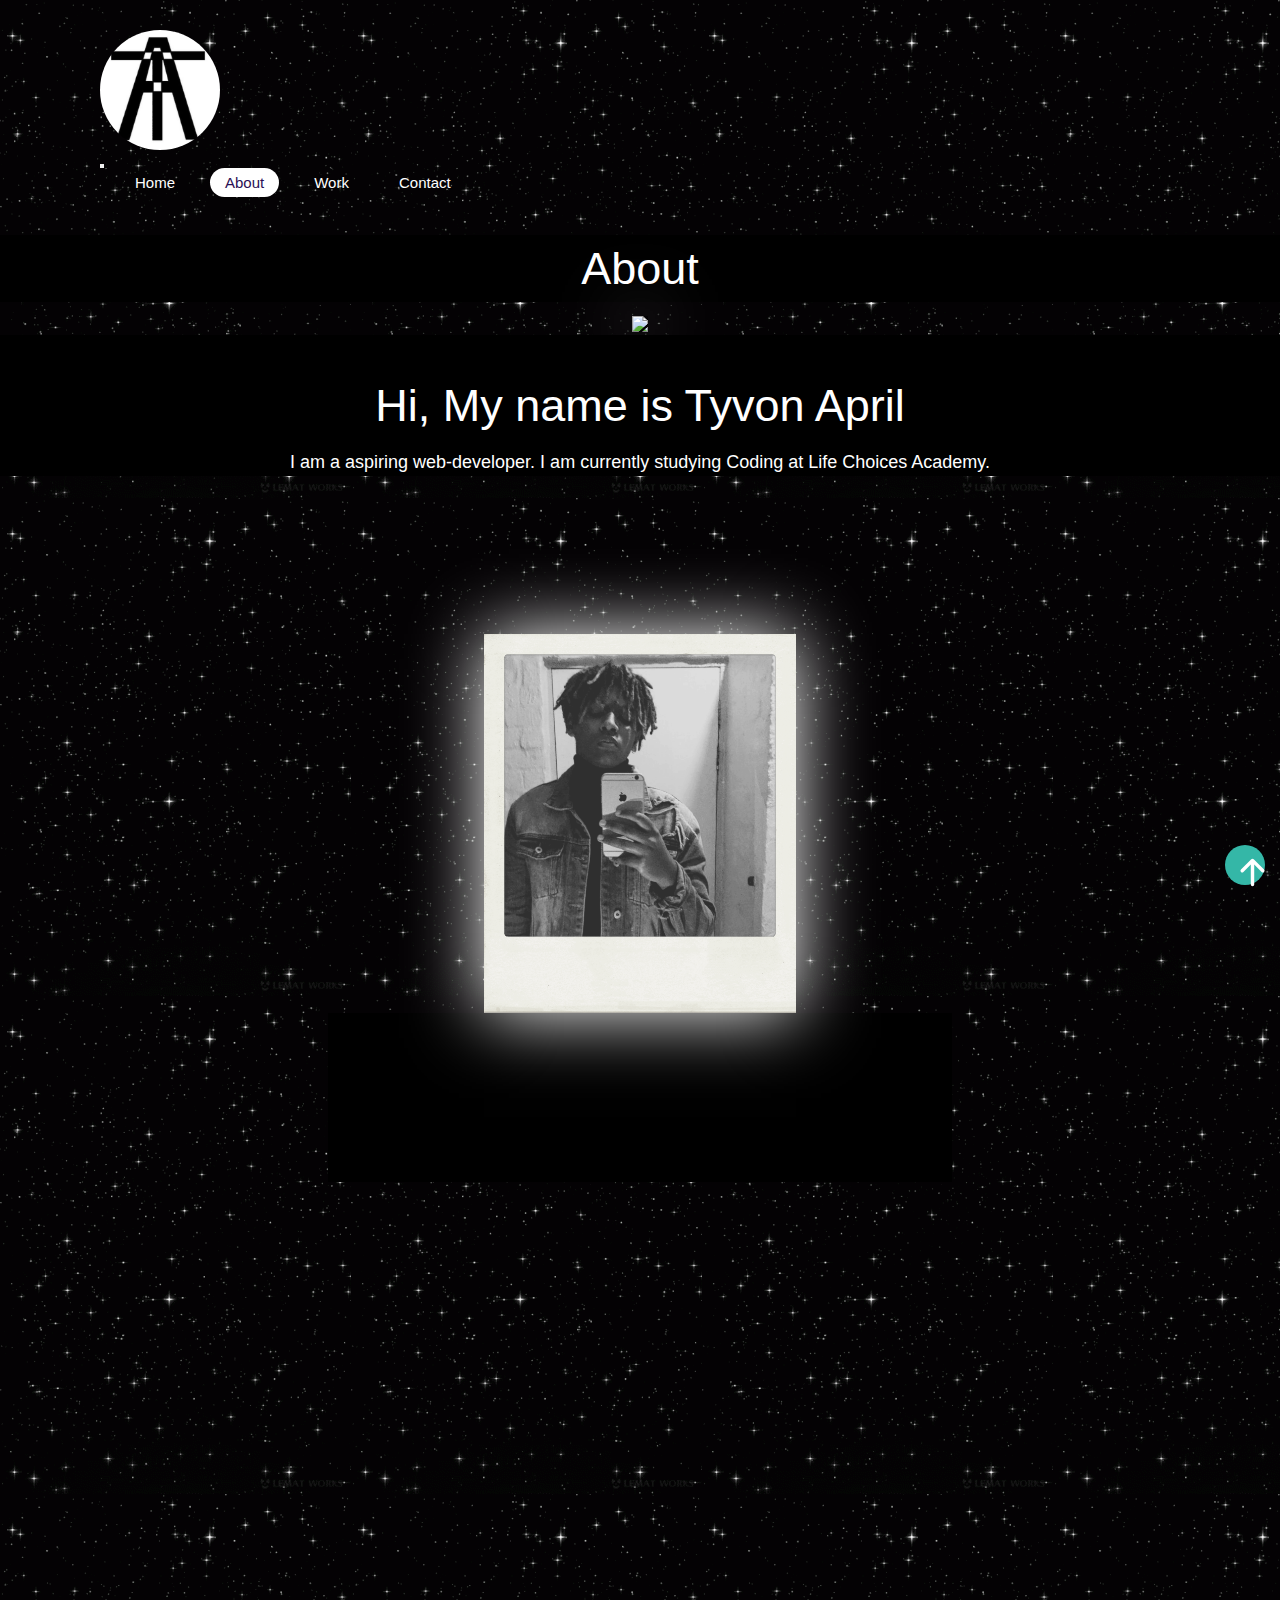
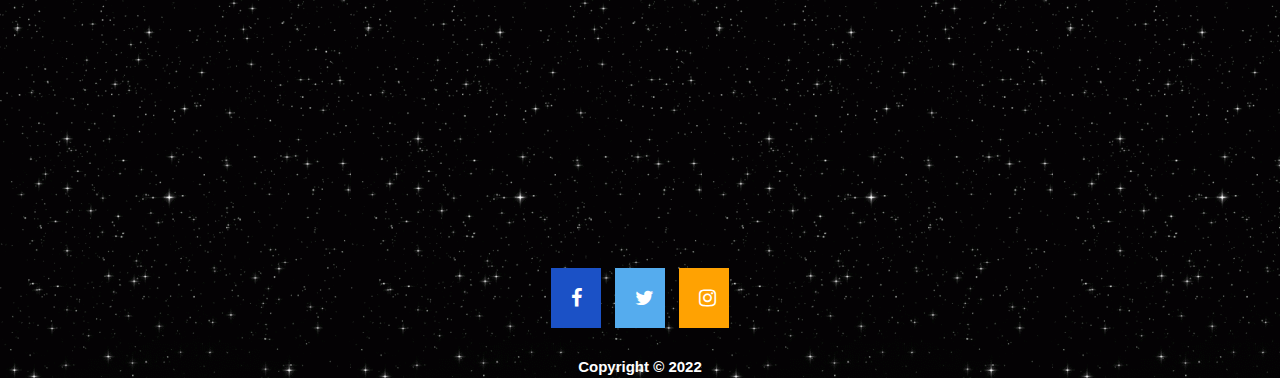
==== html/About.html @ 4101f2dd "Portfolio" ====
<!DOCTYPE html>
<html lang="en">
<head>
    <meta charset="UTF-8">
    <meta http-equiv="X-UA-Compatible" content="IE=edge">
    <meta name="viewport" content="width=device-width, initial-scale=1.0">
    <link rel="stylesheet" href="https://cdnjs.cloudflare.com/ajax/libs/font-awesome/4.7.0/css/font-awesome.min.css">
    <link rel="stylesheet" href="https://www.w3schools.com/w3css/4/w3.css">
    <link rel="stylesheet" href="path/to/bootstrap/css/bootstrap.min.css">
<link rel="stylesheet" href="path/to/font-awesome/css/font-awesome.min.css">
    <!-- CSS Bootstrap -->
    <link href="https://cdn.jsdelivr.net/npm/bootstrap@5.2.2/dist/css/bootstrap.min.css" rel="stylesheet" integrity="sha384-Zenh87qX5JnK2Jl0vWa8Ck2rdkQ2Bzep5IDxbcnCeuOxjzrPF/et3URy9Bv1WTRi" crossorigin="anonymous">
     <!-- AOS -->
     <link href="https://unpkg.com/aos@2.3.1/dist/aos.css" rel="stylesheet">
    <link rel="stylesheet" href="../styles/style.css">
    <title>Tyvon's Website</title>
</head>
<body>
    <header>
        <nav class="navbar navbar-expand-lg navbar-dark">
          <div class="container-fluid" id="box">
            <img
              class="icon"
              src="../assets/img/Screenshot 2022-10-07 094215.png"
              alt="logo"
            /><br />
  
            <button
              class="navbar-toggler ms-5"
              type="button"
              data-bs-toggle="collapse"
              data-bs-target="#navbarSupportedContent"
              aria-controls="navbarSupportedContent"
              aria-expanded="false"
              aria-label="Toggle navigation"
            >
              <span class="navbar-toggler-icon"></span>
            </button>
            <div class="collapse navbar-collapse" id="navbarSupportedContent">
              <ul class="navbar-nav me-auto mb-2 mb-lg-0">
                <br />
                <ul class="d-flex flex-column flex-sm-row">
                  <li><a href="../index.html" class="index">Home</a></li>
                  <li><a href="../html/About.html" class="active">About</a></li>
                  <li><a href="../html/Work.html" class="Work">Work</a></li>
                  <li>
                    <a href="../html/Contact.html" class="Contact">Contact</a>
                  </li>
                </ul>
              </ul>
            </div>
          </div>
        </nav>
      </header>
    <section class="body" id="About">
        <h1 data-aos="zoom-in">About</h1>
        
            <img class="main1" src="../assets/img/DSC_3544.JPG" width="25%" data-aos="zoom-in"><br>
                <div class="text"  data-aos="zoom-in">
               <br> <h2>Hi, My name is Tyvon April</h2>
                <p>I am a aspiring web-developer. I am currently studying Coding at Life Choices Academy.
                </p>
            </div>
        </div>

        <div class="container">
            <img class="main1" src="../assets/img/20220831_20_14_02.jpg" width="50%" data-aos="zoom-in"><br>
            <div class="text">
        <br>  <h2  data-aos="zoom-in">My Hobbies</h2>
        <p  data-aos="zoom-in">I enjoy coding in my free time, this includes web development, game development etc. </p>
        </div>
    </div>
    
    <div class="bord">
    <div class="container text-center" id="col" data-aos="zoom-in">
        <div class="row">
            <h2>My Interests</h2>
          <div class="col bg-gradient ">
            <P><b>Coding <img src="https://img.icons8.com/color/48/null/laptop--v1.png"/></b></P> 
          </div>
          <div class="col bg-gradient">
            <p><b>Art <br><img src="https://img.icons8.com/emoji/48/null/artist-palette.png"/></b></p>
          </div>
          <div class="col bg-gradient">
            <p><b>Games<img src="https://img.icons8.com/external-linector-lineal-color-linector/64/null/external-order-online-shopping-linector-lineal-color-linector.png"/></b></p>
          </div>
        <div class="col bg-gradient">
          <p><b>Fitness<img src="https://img.icons8.com/external-flaticons-lineal-color-flat-icons/64/null/external-fitness-summer-travel-flaticons-lineal-color-flat-icons-3.png"/></b></p>
        </div>   
        <div class="col bg-gradient">
          <p><b>Music &#127926; </b></p>
        </div>
        </div>
      </div>
    </div>
    <footer>
   
        <a href="#" class="fa fa-facebook"></a>
        <a href="#" class="fa fa-twitter"></a>
        <a href="#" class="fa fa-instagram"></a><br>
    <br><p>Copyright &copy; 2022</p>
    </footer>
    <a href="#" class="back-to-top d-flex align-items-center justify-content-center active">
        <svg xmlns="http://www.w3.org/2000/svg" width="55" height="55" fill="currentColor" class="bi bi-arrow-up-short" viewBox="0 0 16 16">
          <path fill-rule="evenodd" d="M8 12a.5.5 0 0 0 .5-.5V5.707l2.146 2.147a.5.5 0 0 0 .708-.708l-3-3a.5.5 0 0 0-.708 0l-3 3a.5.5 0 1 0 .708.708L7.5 5.707V11.5a.5.5 0 0 0 .5.5z"/>
        </svg>
      
      </a>
  
         <!-- JavaScript Bundle with Popper -->
         <script src="https://cdn.jsdelivr.net/npm/bootstrap@5.2.2/dist/js/bootstrap.bundle.min.js" integrity="sha384-OERcA2EqjJCMA+/3y+gxIOqMEjwtxJY7qPCqsdltbNJuaOe923+mo//f6V8Qbsw3" crossorigin="anonymous"></script>
          <!-- AOS -->
    <script src="https://unpkg.com/aos@2.3.1/dist/aos.js"></script>
    <script>
      AOS.init();
    </script>
</body>
</html>
---- styles/style.css ----
*{
    margin: 0;
    padding: 0;
    box-sizing: border-box;
    font-family: Arial, Helvetica, sans-serif;

}
body {
    background-image: url('../assets/img/stars-galaxy.gif');
}

header{
    /* position: absolute; */
    top: 0;
    left: 0;
    width: auto;
    padding: 30px 100px;
    display: flex;
    justify-content: space-between;
    /* align-items: center; */
}

.icon { 
    width: 8em;
    border-radius: 4em;
}
.icon:hover { 
    box-shadow: 0 0 6px 4px rgb(249, 246, 246);
    scale: 1.1;
}
header ul{
    display: flex;
    justify-content: center;
    align-items: center;
}
header ul li{
    list-style: none;
    margin-left:  20px;
}
header ul li a{
    text-decoration: none;
    padding: 6px 15px;
    color: #fff;
    border-radius: 20px;
}
header ul li a:hover,
header ul li .active{

    background: #fff;
    color: #2b1055
}
section{
    position: relative;
    width: 100%;
    height: 100vh;
    padding: 1000px,   
    
}
.hd1{
    position: absolute;
    top: 40%;
    width: 100%;
    text-align: center;
    font-size: 50px;
    text-shadow: 10px 10px 20px black;
}
.body{
    text-align: center;
    color: #fff;
}
body{
    min-height: 100vh;
    color: white;
}
.main1{
    box-shadow: 0 0 70px white;
}
.main1:hover{
    box-shadow: 0 0 6px 4px;
    
}
/* .Testi {
    align-items: center;
    display: inline-flex;
    height: fit-content;
    justify-content: space-between;
    gap: 10px;
} */
.testi2{
    height: 150px;
    width: 150px;
}
.text{
    background-color: black;
    font-size: large;
}
h1 , h2{
    font-size: 45px;
    background-color: black;
    text-align: center;
}
ul {
    list-style: none;
}
.numbers {
    display: inline-flex;
    gap: 30px;
    font-size: large;
    background-color: black;
}
.para{
    font-size: large;
    background-color: black;
}
#col{
    font-size: 30px;
}

.container{
    margin: 150px auto;
    width: 50%;
    padding: 8px;
}

.large-header{
    position: relative;
    width: 100%;
    height: 280px;
    background: #111;
    overflow: hidden;
    background-size: cover;
    background-position: center center;
    z-index: 1;
    
}

.demo .large-header{
    background-image: url("https://s3-us-west-2.amazonaws.com/s.cdpn.io/499416/demo-bg.jpg");
}

.main-title{
    position: absolute;
    margin: 0;
    padding: 0;
    color: #f9f1e9;
    text-align: center;
    top:50%;
    left: 50%;
    -webkit-transform: translate3d(-50%,-50%,0);
    transform: translate(-50%,-50%,0);
}

.demo .main-title{
    text-transform: uppercase;
    font-size: 4.2em;
    letter-spacing: 0.1em;
}

.main-title .thin{
    font-weight: 200;
}

@media only screen and (max-width: 768px){
    .demo .main-title{
        font-size: 3em;

    }
    .box{
        max-width: 800px;
    }
}
@media screen and (min-width: 100px) {
    .demo .main-title{
        font-size: 3em;
        
    }
    .box{
        min-width: 200px
    } 
}
@import "compass/css3";

@keyframes fadeIn { 
  from { opacity: 0; } 
}
.w3-animate-fading{
    animation: fadeIn 1s infinite alternate;
}
/* footer */
footer p {
    font-weight: bold;
}


.fa {
    padding: 20px;
    font-size: 20px;
    width: 50px;
    align-items: center;
    text-decoration: none;
    margin: 5px 5px;
  }
  
  .fa:hover {
      opacity: 0.7;
      color: aqua;
  }
 /* Facebook */
.fa-facebook {
    background: #1b51c6;
    color: white;
    align-items: center;
  }
  
  /* Twitter */
  .fa-twitter {
    background: #55ACEE;
    color: white;
    align-items: center;
  }
  .fa-instagram {
    background: #ffa202;
    color: white;
    align-items: center;
  }

footer {
    color: #fff;
    text-align: center;
}
.back-to-top.active {
    visibility: visible;
    opacity: 1;
}
.back-to-top {
    position: fixed;
    right: 15px;
    bottom: 15px;
    z-index: 996;
    background: #34b7a7;
    width: 40px;
    height: 40px;
    border-radius: 50px;
    transition: all 0.4s;
}

a {
    color: white;
    text-decoration: underline;
}
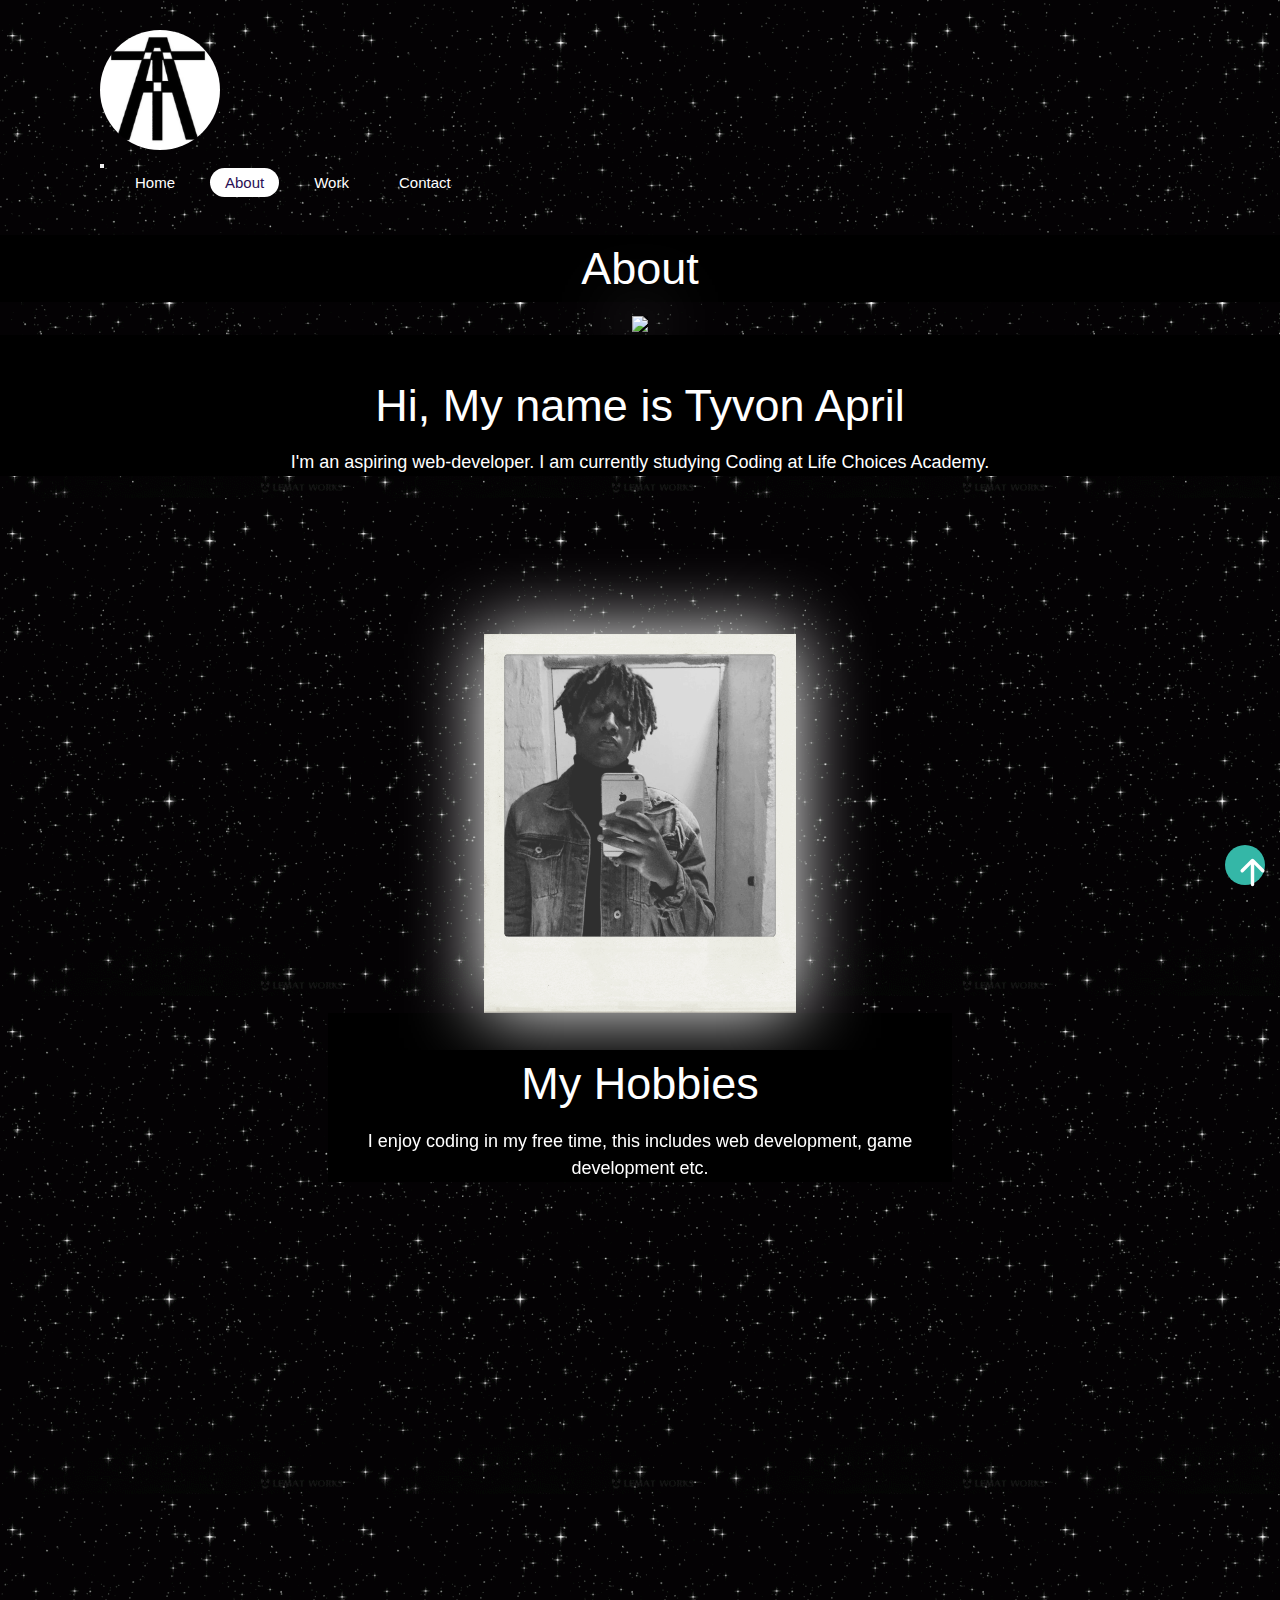
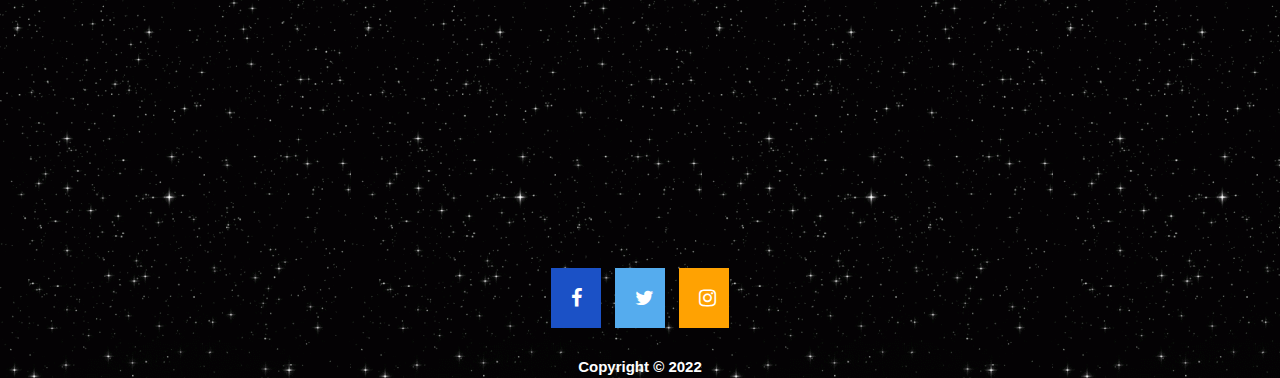
==== commit 9b651654: "z-index" ====
--- a/html/About.html
+++ b/html/About.html
@@ -13,6 +13,7 @@
      <!-- AOS -->
      <link href="https://unpkg.com/aos@2.3.1/dist/aos.css" rel="stylesheet">
     <link rel="stylesheet" href="../styles/style.css">
+    <link rel="icon" href="../assets/img/Screenshot 2022-10-07 094215.png">
     <title>Tyvon's Website</title>
 </head>
 <body>
@@ -22,7 +23,7 @@
             <img
               class="icon"
               src="../assets/img/Screenshot 2022-10-07 094215.png"
-              alt="logo"
+              alt="logo" loading="lazy"
             /><br />
   
             <button
@@ -55,16 +56,16 @@
     <section class="body" id="About">
         <h1 data-aos="zoom-in">About</h1>
         
-            <img class="main1" src="../assets/img/DSC_3544.JPG" width="25%" data-aos="zoom-in"><br>
+            <img class="main1" src="../assets/img/DSC_3544.JPG" loading="lazy" width="25%" data-aos="zoom-in"><br>
                 <div class="text"  data-aos="zoom-in">
                <br> <h2>Hi, My name is Tyvon April</h2>
-                <p>I am a aspiring web-developer. I am currently studying Coding at Life Choices Academy.
+                <p>I'm an aspiring web-developer. I am currently studying Coding at Life Choices Academy.
                 </p>
             </div>
         </div>
 
         <div class="container">
-            <img class="main1" src="../assets/img/20220831_20_14_02.jpg" width="50%" data-aos="zoom-in"><br>
+            <img class="main1" src="../assets/img/20220831_20_14_02.jpg" loading="lazy" width="50%" data-aos="zoom-in"><br>
             <div class="text">
         <br>  <h2  data-aos="zoom-in">My Hobbies</h2>
         <p  data-aos="zoom-in">I enjoy coding in my free time, this includes web development, game development etc. </p>
@@ -76,16 +77,16 @@
         <div class="row">
             <h2>My Interests</h2>
           <div class="col bg-gradient ">
-            <P><b>Coding <img src="https://img.icons8.com/color/48/null/laptop--v1.png"/></b></P> 
+            <P><b>Coding <img src="https://img.icons8.com/color/48/null/laptop--v1.png" loading="lazy"/></b></P> 
           </div>
           <div class="col bg-gradient">
-            <p><b>Art <br><img src="https://img.icons8.com/emoji/48/null/artist-palette.png"/></b></p>
+            <p><b>Art <br><img src="https://img.icons8.com/emoji/48/null/artist-palette.png" loading="lazy"/></b></p>
           </div>
           <div class="col bg-gradient">
-            <p><b>Games<img src="https://img.icons8.com/external-linector-lineal-color-linector/64/null/external-order-online-shopping-linector-lineal-color-linector.png"/></b></p>
+            <p><b>Games<img src="https://img.icons8.com/external-linector-lineal-color-linector/64/null/external-order-online-shopping-linector-lineal-color-linector.png" loading="lazy"/></b></p>
           </div>
         <div class="col bg-gradient">
-          <p><b>Fitness<img src="https://img.icons8.com/external-flaticons-lineal-color-flat-icons/64/null/external-fitness-summer-travel-flaticons-lineal-color-flat-icons-3.png"/></b></p>
+          <p><b>Fitness<img src="https://img.icons8.com/external-flaticons-lineal-color-flat-icons/64/null/external-fitness-summer-travel-flaticons-lineal-color-flat-icons-3.png" loading="lazy"/></b></p>
         </div>   
         <div class="col bg-gradient">
           <p><b>Music &#127926; </b></p>
@@ -95,9 +96,9 @@
     </div>
     <footer>
    
-        <a href="#" class="fa fa-facebook"></a>
-        <a href="#" class="fa fa-twitter"></a>
-        <a href="#" class="fa fa-instagram"></a><br>
+        <a href="https://en-gb.facebook.com/tyvon.april.12/" class="fa fa-facebook"></a>
+        <a href="https://twitter.com/TayApril1" class="fa fa-twitter"></a>
+        <a href="https://www.instagram.com/tyvonapril077/" class="fa fa-instagram"></a><br>
     <br><p>Copyright &copy; 2022</p>
     </footer>
     <a href="#" class="back-to-top d-flex align-items-center justify-content-center active">
--- a/styles/style.css
+++ b/styles/style.css
@@ -71,7 +71,13 @@
 body{
     min-height: 100vh;
     color: white;
-}
+    
+}
+.z-index{
+    overflow-x: hidden;
+}
+
+
 .main1{
     box-shadow: 0 0 70px white;
 }
@@ -111,6 +117,7 @@
 .para{
     font-size: large;
     background-color: black;
+    text-align: center;
 }
 #col{
     font-size: 30px;
@@ -168,6 +175,26 @@
     .box{
         max-width: 800px;
     }
+    .icon {
+        width: 80px;
+    }
+}
+@media only screen and (max-width: 576px) {
+    header nav ul li {
+        margin-top: 10px;
+    }
+    .icon {
+        width: 80px;
+        margin: 0 auto;
+
+    }
+    header {
+        padding: 15px 0;
+    }
+
+    .landing-carousel h3 {
+        font-size: xx-large;
+    }
 }
 @media screen and (min-width: 100px) {
     .demo .main-title{
@@ -199,6 +226,7 @@
     align-items: center;
     text-decoration: none;
     margin: 5px 5px;
+
   }
   
   .fa:hover {
@@ -227,6 +255,12 @@
 footer {
     color: #fff;
     text-align: center;
+    z-index: 10;
+    position: relative;
+    bottom: 0;
+}
+.work-footer {
+    margin-top: 300px;
 }
 .back-to-top.active {
     visibility: visible;
